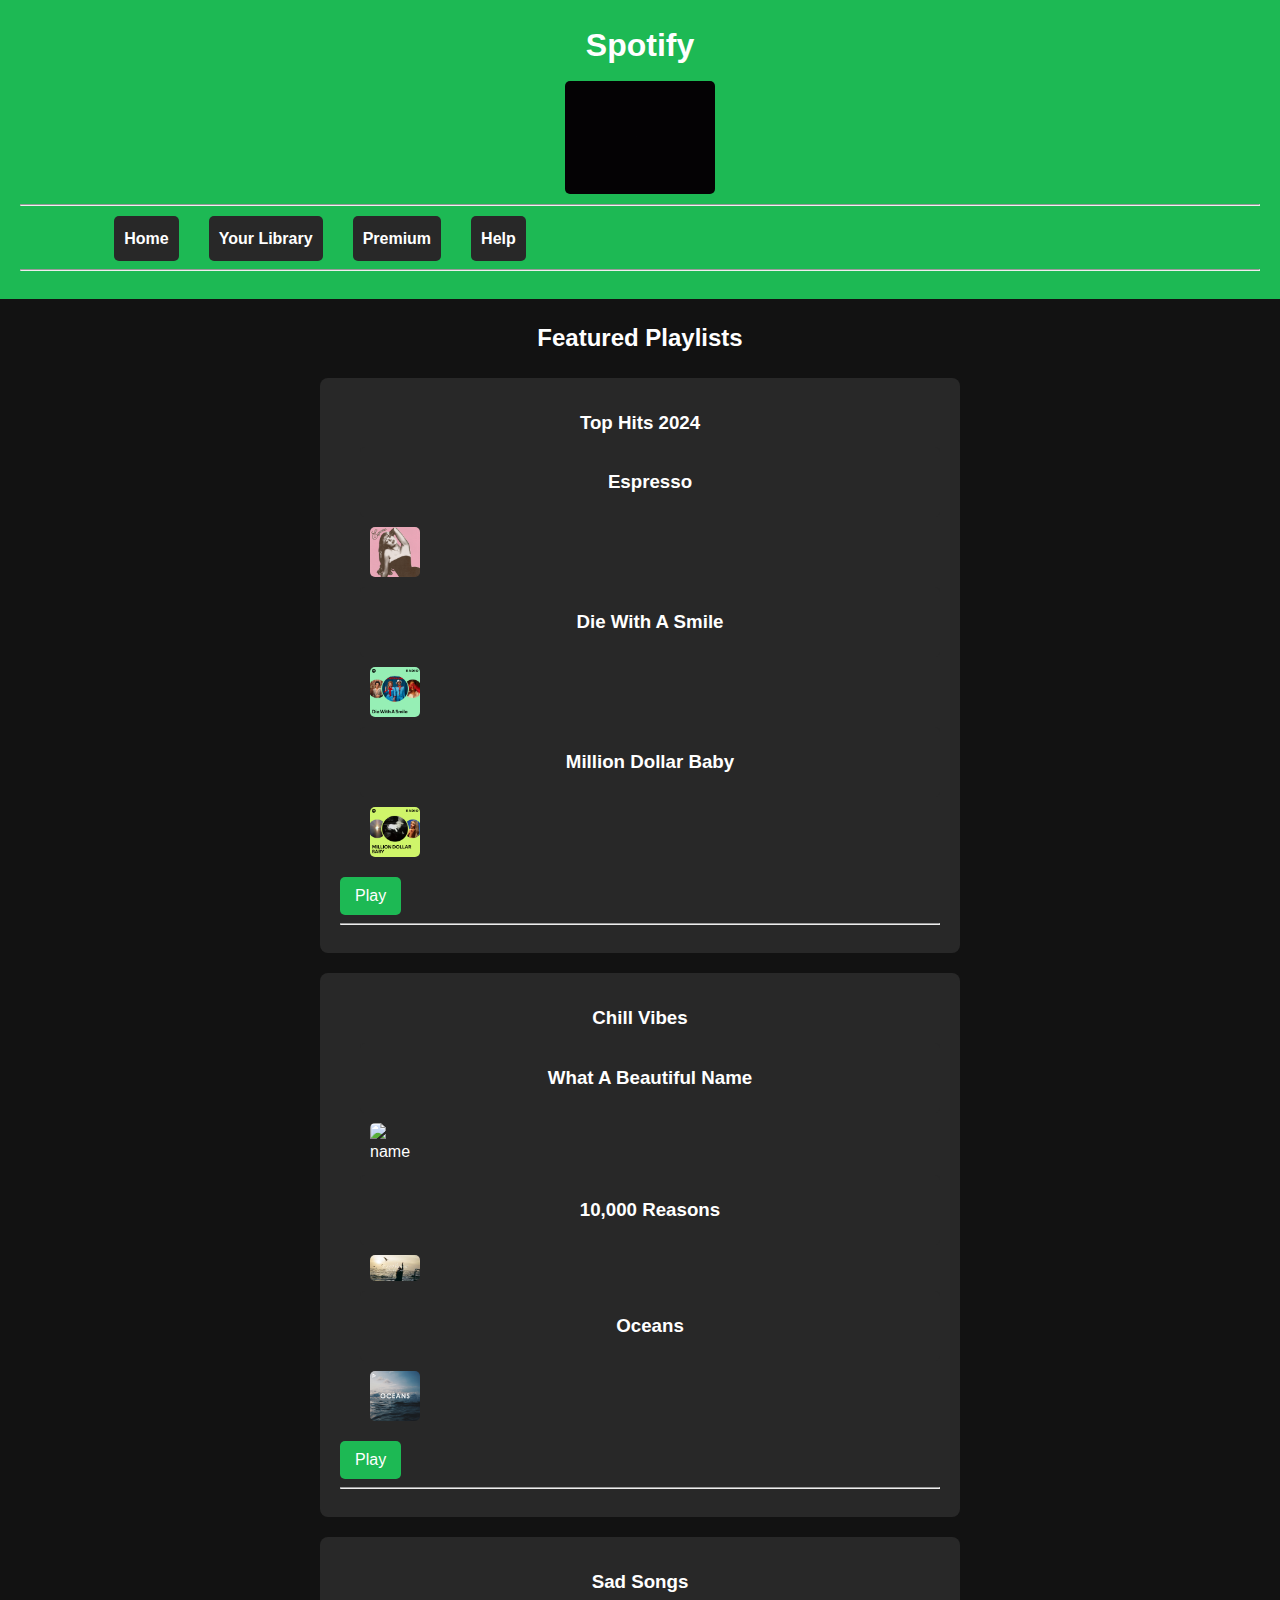
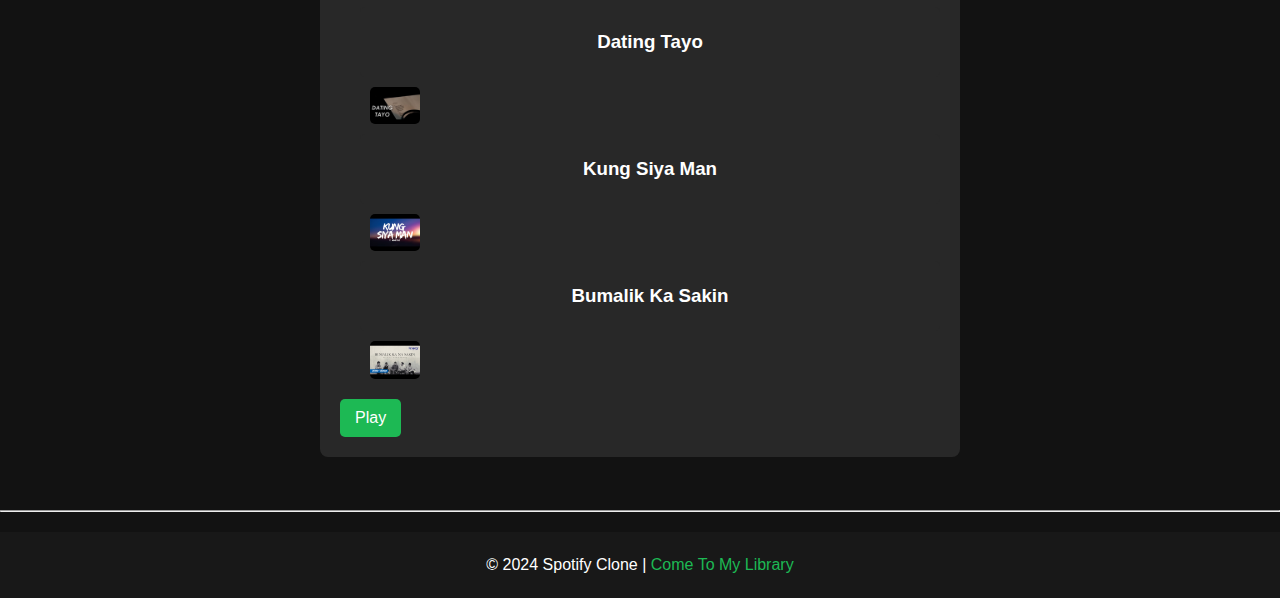
==== index.html @ 64b41e86 "Add files via upload" ====
<!DOCTYPE html>
<html lang="en">
<head>
    <meta charset="UTF-8">
    <meta name="viewport" content="width=device-width, initial-scale=1.0">
    <title>Spotify</title>
    <link rel="stylesheet" href="style.css">
    <link rel="icon" href="favicon.ico.png" type="image/x-icon">

</head>
<body>
    <header>
        <div class="logo"><h1>Spotify</h1></div>
        <img src="spotify-music.gif" alt="spotify-music">


        <hr>
            <ul>
                <li><a href="#home">Home</a></li>
                <li><a href="#library">Your Library</a></li>
                <li><a href="#premium">Premium</a></li>
                <li><a href="#help">Help</a></li>
            </ul>
            <hr>
    </header>

            <h2>Featured Playlists</h2>
            <div class="playlist">
                <h3>Top Hits 2024</h3>
                <ol>
                    <li><h3>Espresso</h3></li>
                    <img src="sabb.jpg" alt="sabb">
                    <li><h3>Die With A Smile</h3></li>
                    <img src="smile.jpg" alt="smile">
                    <li><h3>Million Dollar Baby</h3></li>
                    <img src="dollar.jpg" alt="dollar">

                </ol>
                <button>Play</button>
                <hr>
            </div>
            <div class="playlist">
                <h3>Chill Vibes</h3>
                <ol>
                    <li><h3>What A Beautiful Name</h3></li>
                    <img src="name.jpg" alt="name">
                    <li><h3>10,000 Reasons</h3></li>
                    <img src="rea.jpg" alt="rea">
                    <li><h3>Oceans</h3></li>
                    <img src="oceans.jpg" alt="ocean">
                </ol>
                <button>Play</button>
                <hr>
            </div>
            <div class="playlist">
                <h3>Sad Songs</h3>
                <ol>
                    <li><h3>Dating Tayo</h3></li>
                    <img src="us.jpg" alt="us">
                    <li><h3>Kung Siya Man</h3></li>
                    <img src="her.jpg" alt="her">
                    <li><h3>Bumalik Ka Sakin</h3></li>
                    <img src="pls.jpg" alt="pls">
                </ol>
                <button>Play</button>
            </div>
    
            <br>
            <hr>
    <footer>
        <p>&copy; 2024 Spotify Clone | <a href="library.html">Come To My Library</a></p>
    </footer>
</body>
</html>
---- style.css ----
/* General Reset */
body, h1, h2, h3, p, ul, ol, li {
    margin: 0;
    padding: 0;
    list-style: none;
    font-family: Arial, sans-serif;
}


body {
    background-color: #121212;
    color: white;
    line-height: 1.6;
}

header {
    background: #1DB954;
    padding: 20px;
    text-align: center;
}

.logo h1 {
    margin-bottom: 10px;
}

header img {
    width: 150px; /* Adjust as needed */
}

ul {
    display: flex;
    justify-content: center;
    margin-top: 10px;
}

ul li {
    margin: 0 15px;
}

ul li a {
    color: white;
    text-decoration: none;
    font-weight: bold;
}

ul li a:hover {
    text-decoration: underline;
}

h2 {
    text-align: center;
    margin: 20px 0;
}

.playlist {
    background: #282828;
    margin: 20px auto;
    padding: 20px;
    border-radius: 8px;
    width: 90%;
    max-width: 600px; /* Limit width on larger screens */
}

.playlist h3 {
    margin-bottom: 10px;
}

.playlist ol {
    margin-bottom: 20px;
}

.playlist li:hover {
    display: flex;
    align-items: center;
    margin-bottom: 10px;
    background: #383838; /* Change background color on hover */


}

.playlist img {
    width: 50px; /* Adjust size */
    margin-left: 10px;
    border-radius: 5px; /* Rounded corners for images */
}

button {
    background-color: #1DB954;
    border: none;
    color: white;
    padding: 10px 15px;
    border-radius: 5px;
    cursor: pointer;
    font-size: 16px;
}

button:hover {
    background-color: #1ed760;
}

footer {
    text-align: center;
    padding: 20px;
    background: #181818;
    margin-top: 20px;
}

footer a {
    color: #1DB954;
    text-decoration: none;
}

footer a:hover {
    color: #1ed760; /* Change footer link color on hover */
    text-decoration: underline;

}

body, h1, h2, h3, p, ul, ol, li {
    margin: 0;
    padding: 0;
    list-style: none;
    font-family: Arial, sans-serif;
}

body {
    background-color: #121212;
    color: white;
    line-height: 1.6;
}

header {
    background: #1DB954;
    padding: 20px;
    text-align: center;
}

.logo h1 {
    margin-bottom: 10px;
}

header img {
    width: 150px; /* Adjust as needed */
}

ul {
    display: flex;
    justify-content: center;
    margin-top: 10px;
}

ul li {
    margin: 0 15px;
}

ul li a {
    color: white;
    text-decoration: none;
    font-weight: bold;
}

ul li a:hover {
    text-decoration: underline;
}

h2 {
    text-align: center;
    margin: 20px 0;
}

h3 {
    margin: 10px 0;
}

img {
    display: block;
    margin: 10px auto;
    width: 100px; /* Adjust size for consistency */
    border-radius: 10px; /* Rounded corners for images */
}

ol, ul {
    margin: 0 auto;
    padding: 0;
    max-width: 600px; /* Limit width for better readability */
}

ol li, ul li {
    background: #282828;
    padding: 10px;
    margin: 5px 0;
    border-radius: 5px;
}

.song {
    background: #1c1c1c;
    padding: 15px;
    margin: 10px auto;
    border-radius: 5px;
    text-align: center;
}

footer {
    text-align: center;
    padding: 20px;
    background: #181818;
    margin-top: 20px;
}

footer a {
    color: #1DB954;
    text-decoration: none;
}

footer a:hover {
    text-decoration: underline;
}


/* General Reset */
body, h2, h3, p, ul, li {
    margin: 0;
    padding: 0;
    list-style: none;
    font-family: Arial, sans-serif;
}

body {
    background-color: #121212;
    color: white;
    line-height: 1.6;
}

header {
    background: #1DB954;
    padding: 20px;
    text-align: center;
}

.logo h2 {
    margin-bottom: 10px;
}

header img {
    width: 150px; /* Adjust as needed */
}

ul {
    display: flex;
    justify-content: center;
    margin-top: 10px;
}

ul li {
    margin: 0 15px;
}

ul li a {
    color: white;
    text-decoration: none;
    font-weight: bold;
}

ul li a:hover {
    text-decoration: underline;
}

h2 {
    text-align: center;
    margin: 20px 0;
}

.song {
    background: #282828;
    padding: 15px;
    margin: 10px auto;
    border-radius: 8px;
    max-width: 400px; /* Limit width for better layout */
    text-align: center;
}

.song h3 {
    margin-bottom: 5px;
}

.song p {
    margin-bottom: 10px;
}

img {
    width: 100px; /* Adjust size for consistency */
    border-radius: 5px; /* Rounded corners for images */
}

button {
    background-color: #1DB954;
    border: none;
    color: white;
    padding: 10px 15px;
    border-radius: 5px;
    cursor: pointer;
    font-size: 16px;
}

button:hover {
    background-color: #1ed760;
}

footer {
    text-align: center;
    padding: 20px;
    background: #181818;
    margin-top: 20px;
}

footer a {
    color: #1DB954;
    text-decoration: none;
}

footer a:hover {
    text-decoration: underline;
}

/* General Reset */
body, h1, h2, h3, p, ul, li {
    margin: 0;
    padding: 0;
    list-style: none;
    font-family: Arial, sans-serif;
}
ul:hover{
    color: aqua;
}
body {
    background-color: #121212;
    color: white;
    line-height: 1.6;
}

header {
    background: #1DB954;
    padding: 20px;
    text-align: center;
}

header h1 {
    margin-bottom: 10px;
}

 ul {
    display: flex;
    justify-content: center;
    margin-top: 10px;
}

 ul li {
    margin: 0 15px;
}

 ul li a {
    color: white;
    text-decoration: none;
    font-weight: bold;
}

 ul li a:hover {
    text-decoration: underline;
}

main {
    padding: 20px;
    max-width: 600px;
    margin: auto;
}

h2 {
    text-align: center;
    margin: 20px 0;
}

h3 {
    text-align: center;
    margin: 10px 0;
}

ol {
    padding-left: 20px;
}

footer {
    text-align: center;
    padding: 20px;
    background: #181818;
    margin-top: 20px;
}

footer a {
    color: #1DB954;
    text-decoration: none;
}

footer a:hover {
    color: aqua;
    text-decoration: underline;
}
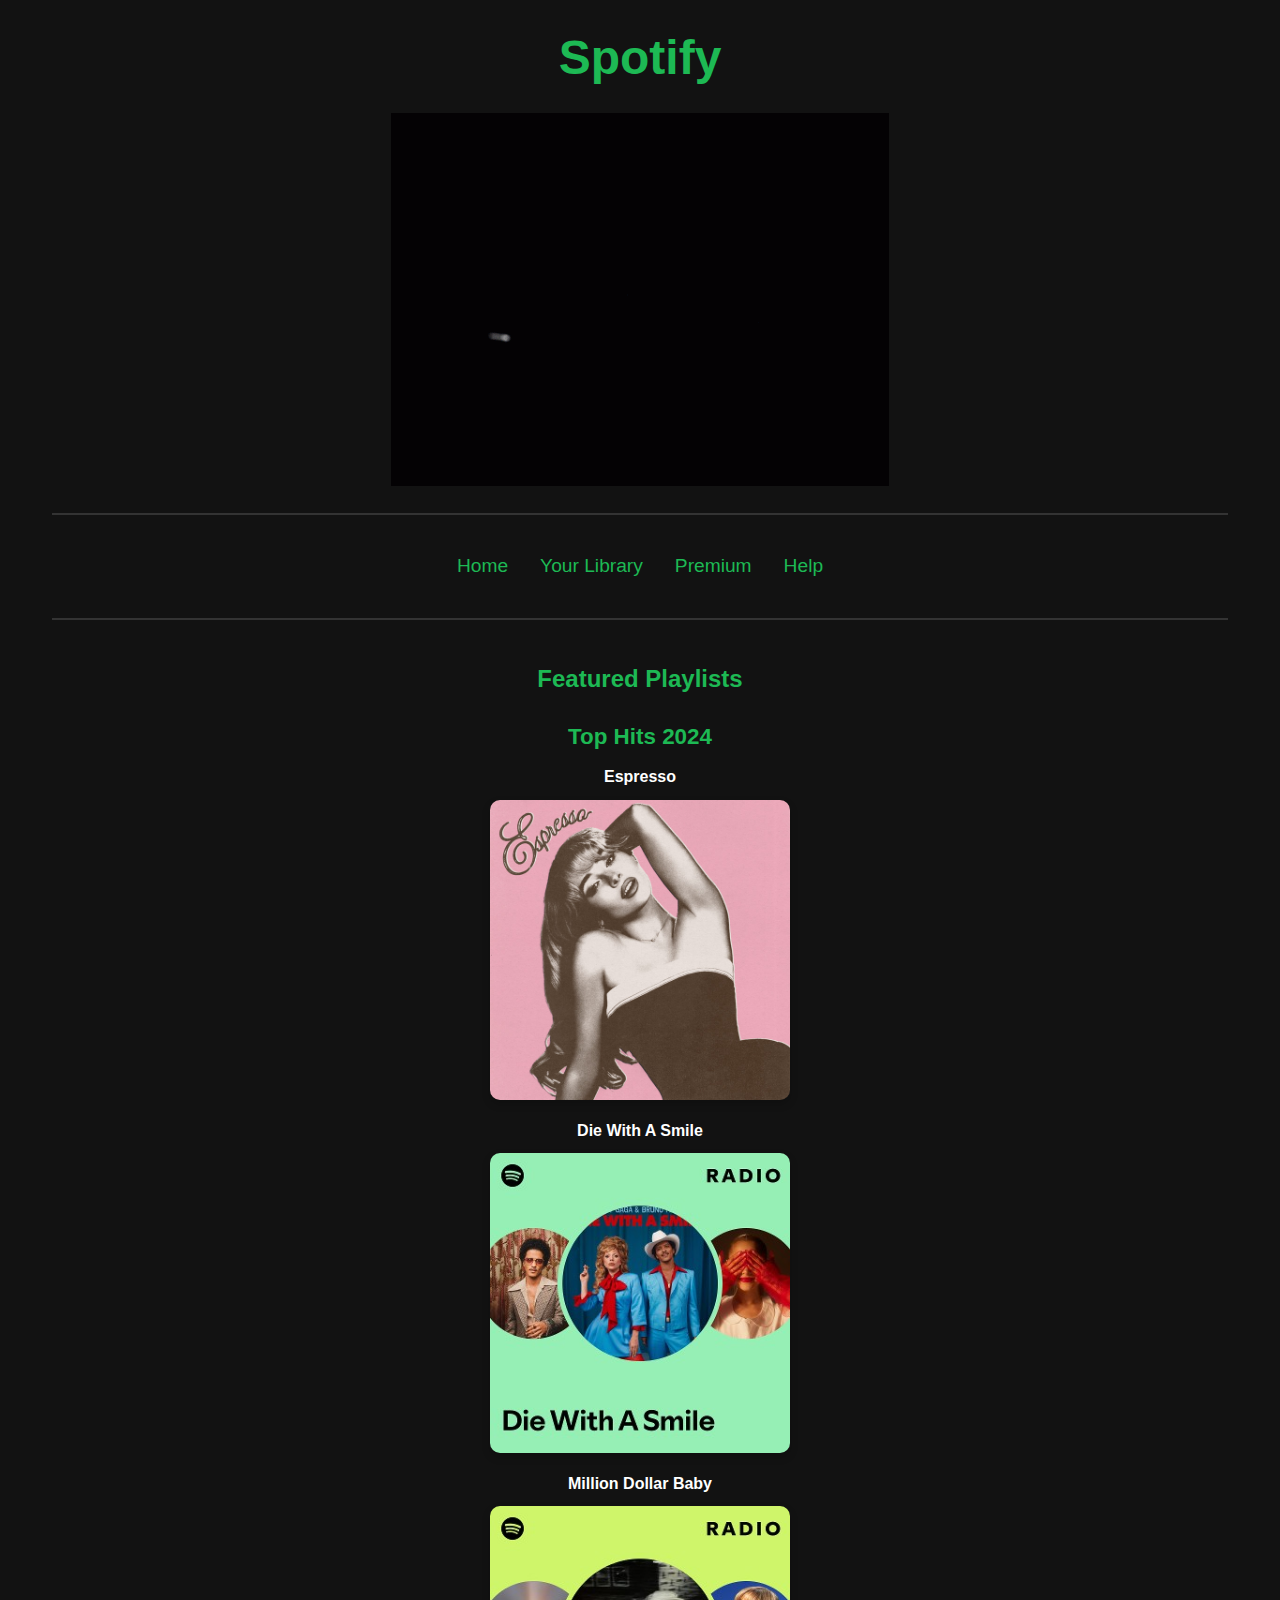
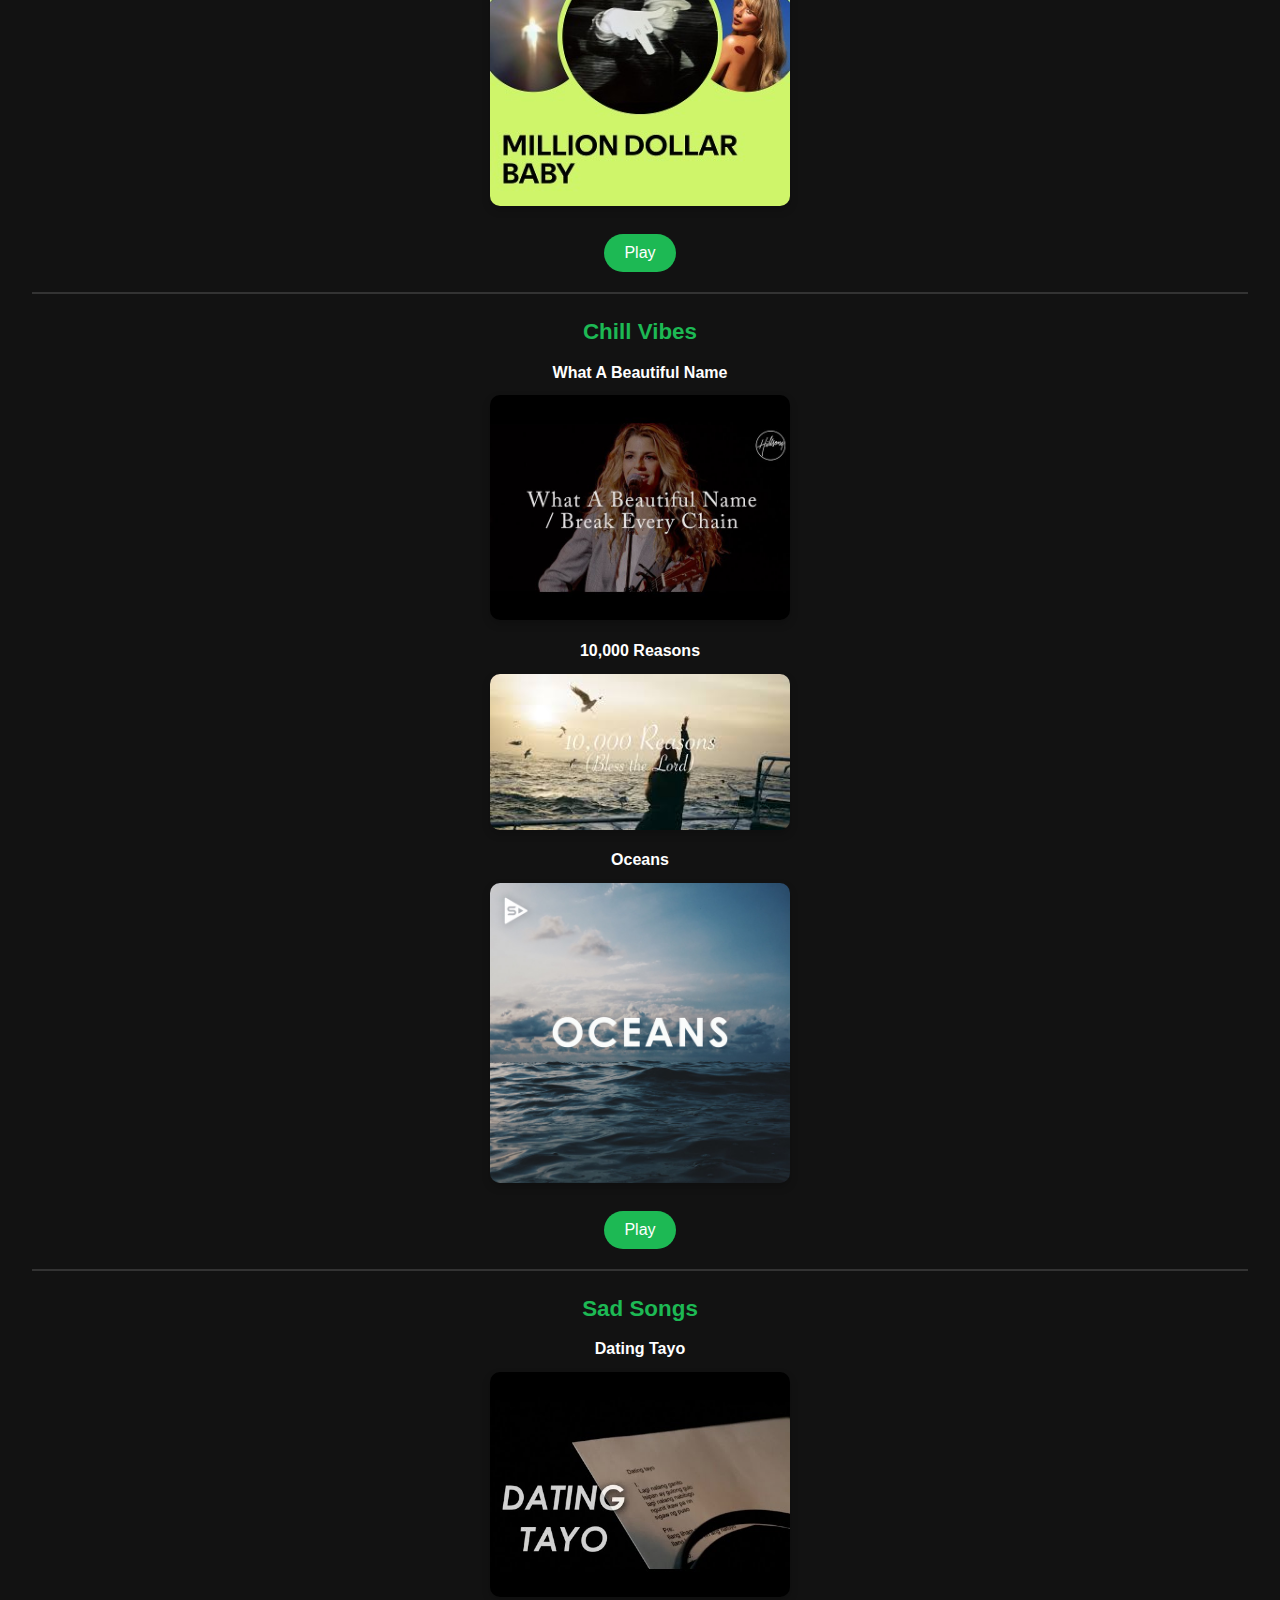
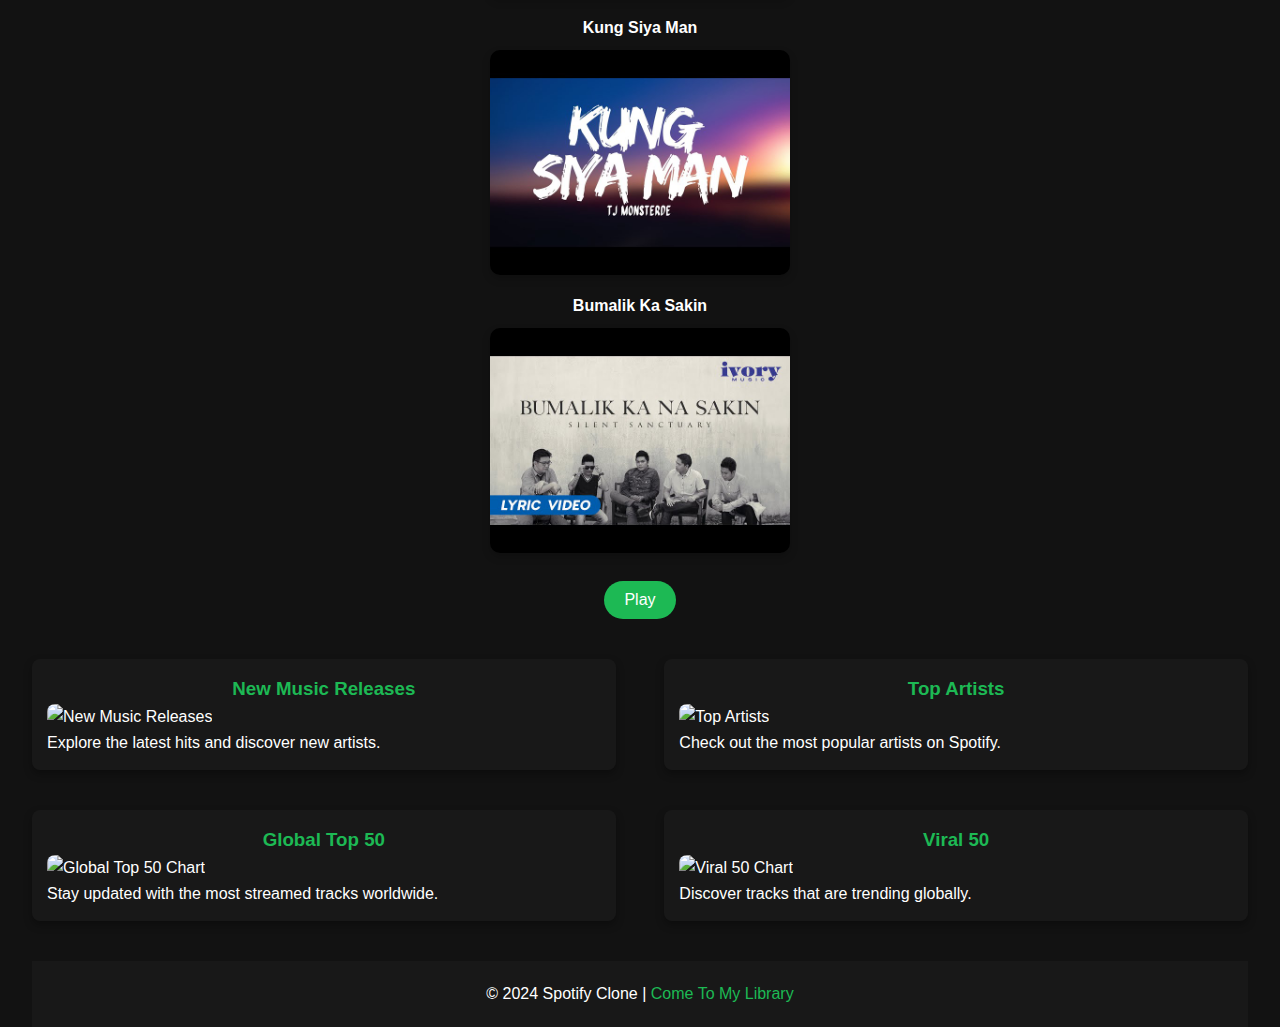
==== commit bcc483ee: "index.html" ====
--- a/index.html
+++ b/index.html
@@ -4,72 +4,255 @@
     <meta charset="UTF-8">
     <meta name="viewport" content="width=device-width, initial-scale=1.0">
     <title>Spotify</title>
-    <link rel="stylesheet" href="style.css">
     <link rel="icon" href="favicon.ico.png" type="image/x-icon">
-
+    <style>
+        /* General Reset */
+        * {
+            margin: 0;
+            padding: 0;
+            box-sizing: border-box;
+        }
+
+        body {
+            font-family: Arial, sans-serif;
+            background-color: #121212;
+            color: #fff;
+            line-height: 1.6;
+            padding: 0 2rem;
+        }
+
+        h1, h2, h3 {
+            font-family: 'Arial', sans-serif;
+            color: #1DB954;
+            text-align: center;
+        }
+
+        a {
+            text-decoration: none;
+            color: #1DB954;
+        }
+
+        a:hover {
+            text-decoration: underline;
+        }
+
+        header {
+            text-align: center;
+            padding: 20px;
+        }
+
+        .logo h1 {
+            font-size: 3rem;
+            margin-bottom: 1rem;
+        }
+
+        .logo img {
+            width: 120px;
+            height: auto;
+            margin-top: 1rem;
+        }
+
+        hr {
+            border: 0.5px solid #333;
+            margin: 20px 0;
+        }
+
+        nav ul {
+            display: flex;
+            justify-content: center;
+            gap: 2rem;
+            list-style: none;
+            padding: 1rem 0;
+        }
+
+        nav ul li {
+            font-size: 1.2rem;
+        }
+
+        /* Main Content */
+        .playlist {
+            margin: 20px 0;
+            text-align: center;
+        }
+
+        .playlist img {
+            width: 100%;
+            max-width: 300px;
+            height: auto;
+            margin: 10px 0;
+            border-radius: 10px;
+            box-shadow: 0 4px 8px rgba(0, 0, 0, 0.2);
+        }
+
+        .playlist ol {
+            list-style: none;
+            padding: 0;
+        }
+
+        .playlist h3 {
+            font-size: 1.4rem;
+            margin: 10px 0;
+        }
+
+        .playlist button {
+            padding: 10px 20px;
+            background-color: #1DB954;
+            border: none;
+            color: white;
+            font-size: 1rem;
+            border-radius: 20px;
+            cursor: pointer;
+            margin-top: 10px;
+            transition: background-color 0.3s;
+        }
+
+        .playlist button:hover {
+            background-color: #1ed760;
+        }
+
+        .explore-section, .top-charts {
+            display: flex;
+            justify-content: space-between;
+            gap: 20px;
+            flex-wrap: wrap;
+            margin-top: 40px;
+        }
+
+        .explore-item, .chart-item {
+            background-color: #181818;
+            padding: 15px;
+            border-radius: 8px;
+            width: 48%;
+            box-shadow: 0 4px 8px rgba(0, 0, 0, 0.3);
+        }
+
+        .explore-item img, .chart-item img {
+            width: 100%;
+            height: auto;
+            border-radius: 8px;
+        }
+
+        footer {
+            text-align: center;
+            padding: 20px;
+            background-color: #181818;
+            margin-top: 40px;
+        }
+
+        footer p {
+            font-size: 1rem;
+        }
+
+        footer a {
+            color: #1DB954;
+        }
+
+        footer a:hover {
+            text-decoration: underline;
+        }
+
+        @media screen and (max-width: 768px) {
+            .explore-item, .chart-item {
+                width: 100%;
+            }
+
+            .playlist {
+                margin: 10px 0;
+            }
+        }
+    </style>
 </head>
 <body>
     <header>
         <div class="logo"><h1>Spotify</h1></div>
-        <img src="spotify-music.gif" alt="spotify-music">
-
-
+        <img src="spotify-music.gif" alt="Spotify Music Logo">
         <hr>
+        <nav>
             <ul>
                 <li><a href="#home">Home</a></li>
                 <li><a href="#library">Your Library</a></li>
                 <li><a href="#premium">Premium</a></li>
                 <li><a href="#help">Help</a></li>
             </ul>
+        </nav>
+        <hr>
+    </header>
+
+    <main>
+        <h2>Featured Playlists</h2>
+
+        <div class="playlist">
+            <h3>Top Hits 2024</h3>
+            <ol>
+                <li><h4>Espresso</h4></li>
+                <img src="sabb.jpg" alt="Espresso by Sabb">
+                <li><h4>Die With A Smile</h4></li>
+                <img src="smile.jpg" alt="Die With A Smile">
+                <li><h4>Million Dollar Baby</h4></li>
+                <img src="dollar.jpg" alt="Million Dollar Baby">
+            </ol>
+            <button>Play</button>
             <hr>
-    </header>
-
-            <h2>Featured Playlists</h2>
-            <div class="playlist">
-                <h3>Top Hits 2024</h3>
-                <ol>
-                    <li><h3>Espresso</h3></li>
-                    <img src="sabb.jpg" alt="sabb">
-                    <li><h3>Die With A Smile</h3></li>
-                    <img src="smile.jpg" alt="smile">
-                    <li><h3>Million Dollar Baby</h3></li>
-                    <img src="dollar.jpg" alt="dollar">
-
-                </ol>
-                <button>Play</button>
-                <hr>
-            </div>
-            <div class="playlist">
-                <h3>Chill Vibes</h3>
-                <ol>
-                    <li><h3>What A Beautiful Name</h3></li>
-                    <img src="name.jpg" alt="name">
-                    <li><h3>10,000 Reasons</h3></li>
-                    <img src="rea.jpg" alt="rea">
-                    <li><h3>Oceans</h3></li>
-                    <img src="oceans.jpg" alt="ocean">
-                </ol>
-                <button>Play</button>
-                <hr>
-            </div>
-            <div class="playlist">
-                <h3>Sad Songs</h3>
-                <ol>
-                    <li><h3>Dating Tayo</h3></li>
-                    <img src="us.jpg" alt="us">
-                    <li><h3>Kung Siya Man</h3></li>
-                    <img src="her.jpg" alt="her">
-                    <li><h3>Bumalik Ka Sakin</h3></li>
-                    <img src="pls.jpg" alt="pls">
-                </ol>
-                <button>Play</button>
-            </div>
-    
-            <br>
+        </div>
+
+        <div class="playlist">
+            <h3>Chill Vibes</h3>
+            <ol>
+                <li><h4>What A Beautiful Name</h4></li>
+                <img src="name.jpg" alt="What A Beautiful Name">
+                <li><h4>10,000 Reasons</h4></li>
+                <img src="rea.jpg" alt="10,000 Reasons">
+                <li><h4>Oceans</h4></li>
+                <img src="oceans.jpg" alt="Oceans">
+            </ol>
+            <button>Play</button>
             <hr>
+        </div>
+
+        <div class="playlist">
+            <h3>Sad Songs</h3>
+            <ol>
+                <li><h4>Dating Tayo</h4></li>
+                <img src="us.jpg" alt="Dating Tayo">
+                <li><h4>Kung Siya Man</h4></li>
+                <img src="her.jpg" alt="Kung Siya Man">
+                <li><h4>Bumalik Ka Sakin</h4></li>
+                <img src="pls.jpg" alt="Bumalik Ka Sakin">
+            </ol>
+            <button>Play</button>
+        </div>
+
+        <div class="explore-section">
+            <div class="explore-item">
+                <h3>New Music Releases</h3>
+                <img src="new-releases.jpg" alt="New Music Releases">
+                <p>Explore the latest hits and discover new artists.</p>
+            </div>
+            <div class="explore-item">
+                <h3>Top Artists</h3>
+                <img src="top-artists.jpg" alt="Top Artists">
+                <p>Check out the most popular artists on Spotify.</p>
+            </div>
+        </div>
+
+        <div class="top-charts">
+            <div class="chart-item">
+                <h3>Global Top 50</h3>
+                <img src="global-top50.jpg" alt="Global Top 50 Chart">
+                <p>Stay updated with the most streamed tracks worldwide.</p>
+            </div>
+            <div class="chart-item">
+                <h3>Viral 50</h3>
+                <img src="viral-50.jpg" alt="Viral 50 Chart">
+                <p>Discover tracks that are trending globally.</p>
+            </div>
+        </div>
+    </main>
+
     <footer>
         <p>&copy; 2024 Spotify Clone | <a href="library.html">Come To My Library</a></p>
     </footer>
 </body>
 </html>
 
+
